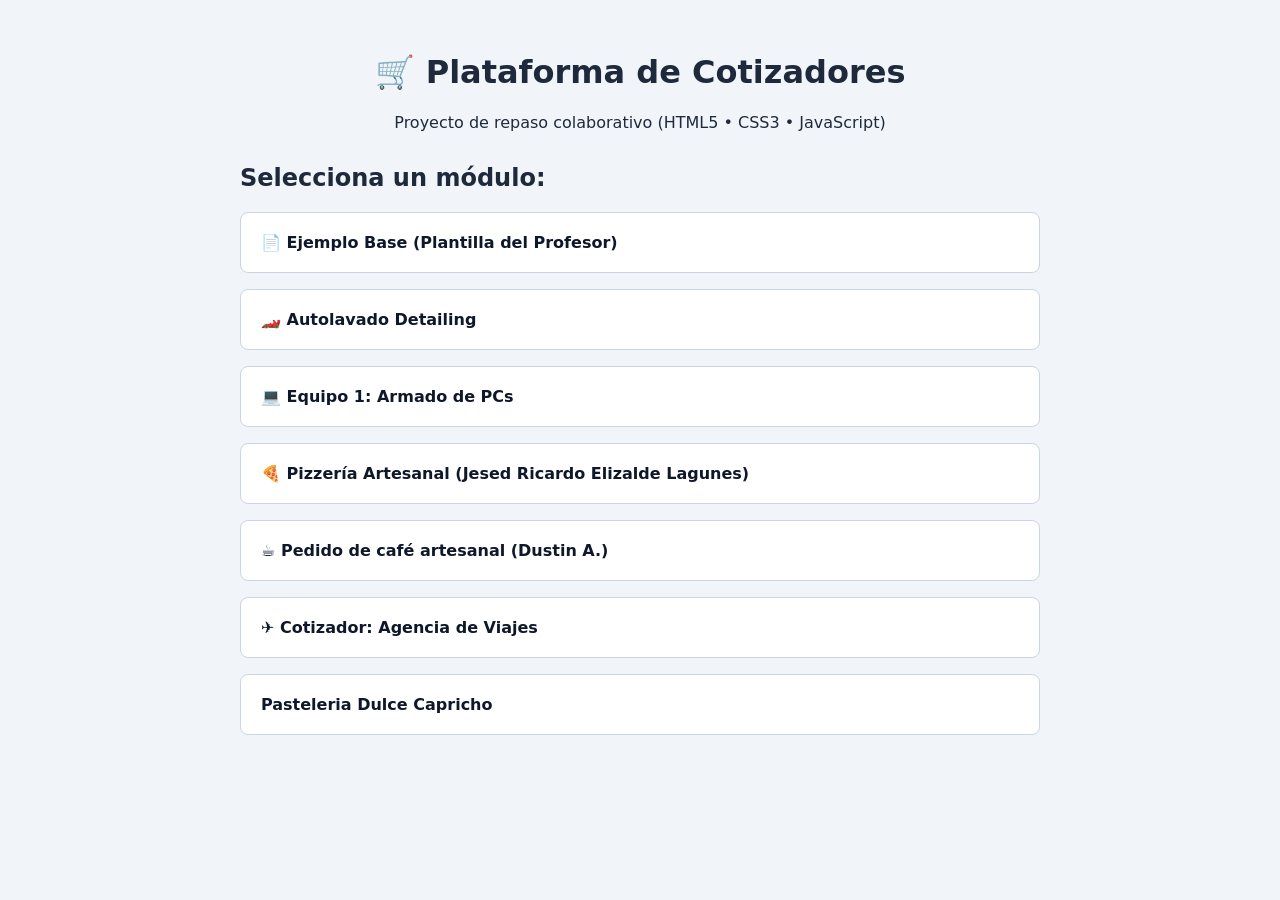
==== index.html @ d03bab9b "🏎️" ====
<!DOCTYPE html>
<html lang="es">
<head>
  <meta charset="UTF-8">
  <meta name="viewport" content="width=device-width, initial-scale=1.0">
  <title>Cotizadores Colaborativos - Repaso Final</title>
  <style>
    body {
      font-family: system-ui, -apple-system, sans-serif;
      background-color: #f1f5f9;
      color: #1e293b;
      max-width: 800px;
      margin: 0 auto;
      padding: 2rem 1rem;
    }
    header {
      text-align: center;
      margin-bottom: 2rem;
    }
    .menu-equipos {
      list-style: none;
      padding: 0;
      display: flex;
      flex-direction: column;
      gap: 1rem;
    }
    .menu-equipos a {
      display: block;
      background: white;
      padding: 1.25rem;
      border-radius: 8px;
      text-decoration: none;
      color: #0f172a;
      font-weight: 600;
      border: 1px solid #cbd5e1;
      transition: transform 0.2s, border-color 0.2s;
    }
    .menu-equipos a:hover {
      transform: translateX(6px);
      border-color: #2563eb;
      color: #2563eb;
    }
  </style>
</head>
<body>

  <header>
    <h1>🛒 Plataforma de Cotizadores</h1>
    <p>Proyecto de repaso colaborativo (HTML5 • CSS3 • JavaScript)</p>
  </header>

  <main>
    <h2>Selecciona un módulo:</h2>
    
    <!-- =================================================================
         INSTRUCCIONES PARA LOS EQUIPOS (SESIÓN 2):
         Agrega un <li> con el enlace a tu archivo dentro de esta lista.
         Ejemplo: <li><a href="equipo1-pizza.html">🍕 Equipo 1: Pizzería</a></li>
    ================================================================== -->
    <ul class="menu-equipos">
      <li><a href="plantilla.html">📄 Ejemplo Base (Plantilla del Profesor)</a></li>
      <!-- ⬇️ AGREGUEN SUS ENLACES DEBAJO DE ESTA LÍNEA ⬇️ -->
      <li><a href="nahum-autolavado.html">🏎️ Autolavado Detailing</a></li>
      <li><a href="armadopcs-fernando.html">💻 Equipo 1: Armado de PCs</a></li>
      <li>
        <a href="jesed-elizalde-pizzeria.html">
          🍕 Pizzería Artesanal (Jesed Ricardo Elizalde Lagunes)
        </a>
      </li>
      <li>
        <a href="Dustin-Cafeteria.html">
          ☕ Pedido de café artesanal (Dustin A.)
        </a>
      </li>

      <li><a href="gilberto-romero-agencia-viajes.html">✈️ Cotizador: Agencia de Viajes</a></li>

       <li><a href="italy-pasteleria.html">Pasteleria Dulce Capricho </a></li>
      <!-- ⬆️ AGREGUEN SUS ENLACES ARRIBA DE ESTA LÍNEA ⬆️ -->
    </ul>
  </main>

</body>
</html>
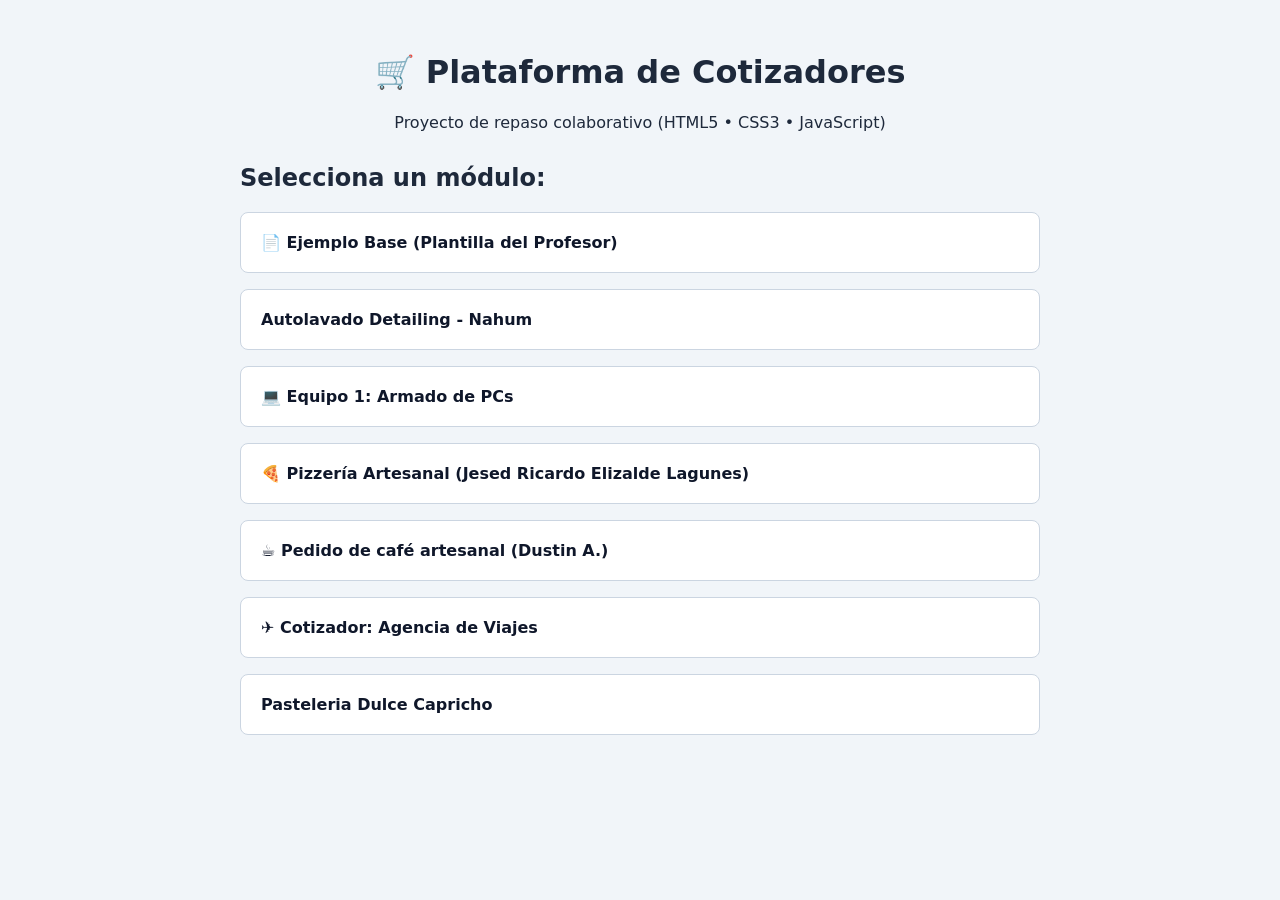
==== commit a939cbe7: "cambio de nombre" ====
--- a/index.html
+++ b/index.html
@@ -61,7 +61,7 @@
     <ul class="menu-equipos">
       <li><a href="plantilla.html">📄 Ejemplo Base (Plantilla del Profesor)</a></li>
       <!-- ⬇️ AGREGUEN SUS ENLACES DEBAJO DE ESTA LÍNEA ⬇️ -->
-      <li><a href="nahum-autolavado.html">🏎️ Autolavado Detailing</a></li>
+      <li><a href="nahum-autolavado.html">Autolavado Detailing - Nahum</a></li>
       <li><a href="armadopcs-fernando.html">💻 Equipo 1: Armado de PCs</a></li>
       <li>
         <a href="jesed-elizalde-pizzeria.html">
@@ -74,7 +74,7 @@
         </a>
       </li>
 
-      <li><a href="gilberto-romero-agencia-viajes.html">✈️ Cotizador: Agencia de Viajes</a></li>
+      <li><a href="gilberto-agencia.html">✈️ Cotizador: Agencia de Viajes</a></li>
 
        <li><a href="italy-pasteleria.html">Pasteleria Dulce Capricho </a></li>
       <!-- ⬆️ AGREGUEN SUS ENLACES ARRIBA DE ESTA LÍNEA ⬆️ -->
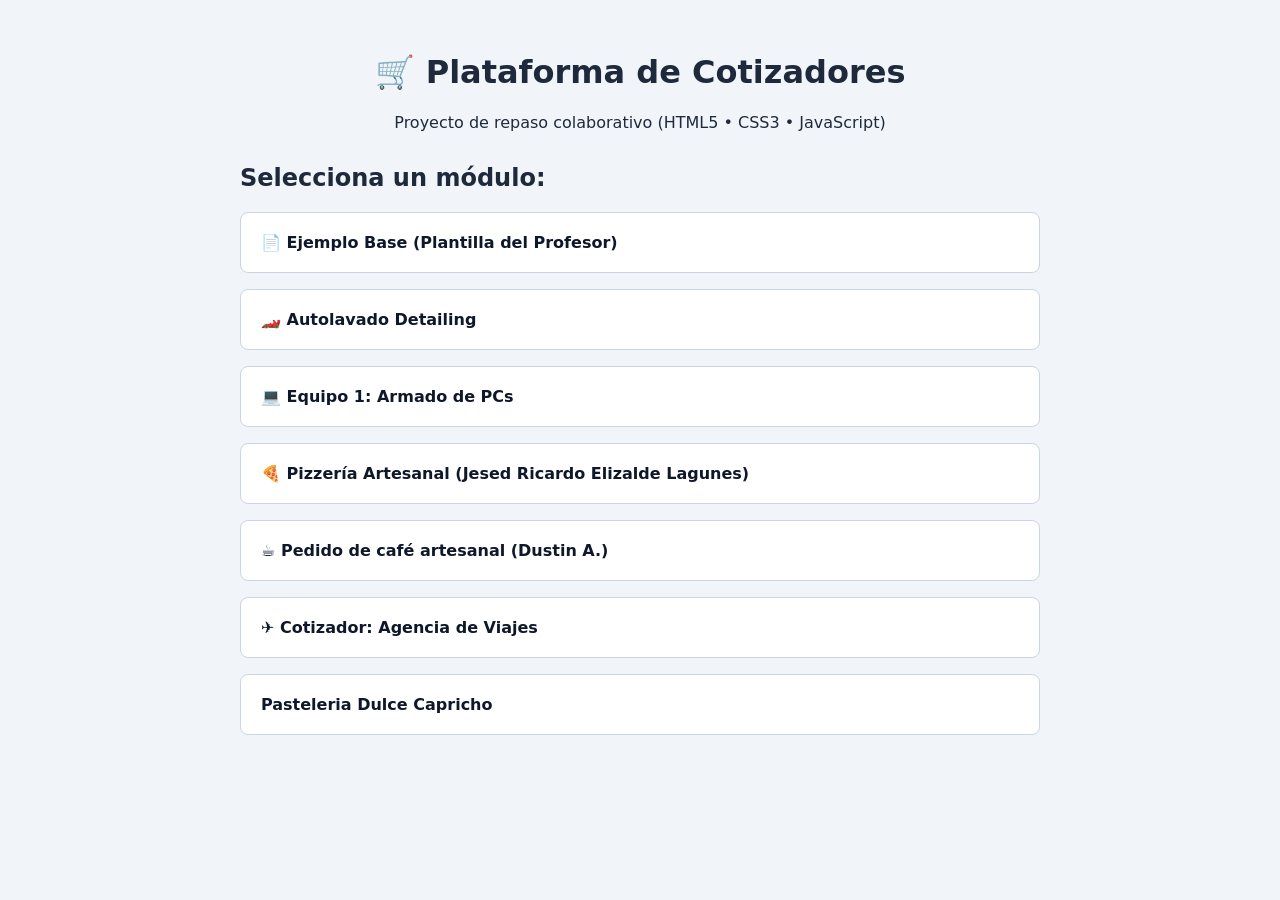
==== commit 4334b2ec: "Merge branch 'IDAI-SD2026:main' into main" ====
--- a/index.html
+++ b/index.html
@@ -61,7 +61,7 @@
     <ul class="menu-equipos">
       <li><a href="plantilla.html">📄 Ejemplo Base (Plantilla del Profesor)</a></li>
       <!-- ⬇️ AGREGUEN SUS ENLACES DEBAJO DE ESTA LÍNEA ⬇️ -->
-      <li><a href="nahum-autolavado.html">Autolavado Detailing - Nahum</a></li>
+      <li><a href="nahum-autolavado.html">🏎️ Autolavado Detailing</a></li>
       <li><a href="armadopcs-fernando.html">💻 Equipo 1: Armado de PCs</a></li>
       <li>
         <a href="jesed-elizalde-pizzeria.html">
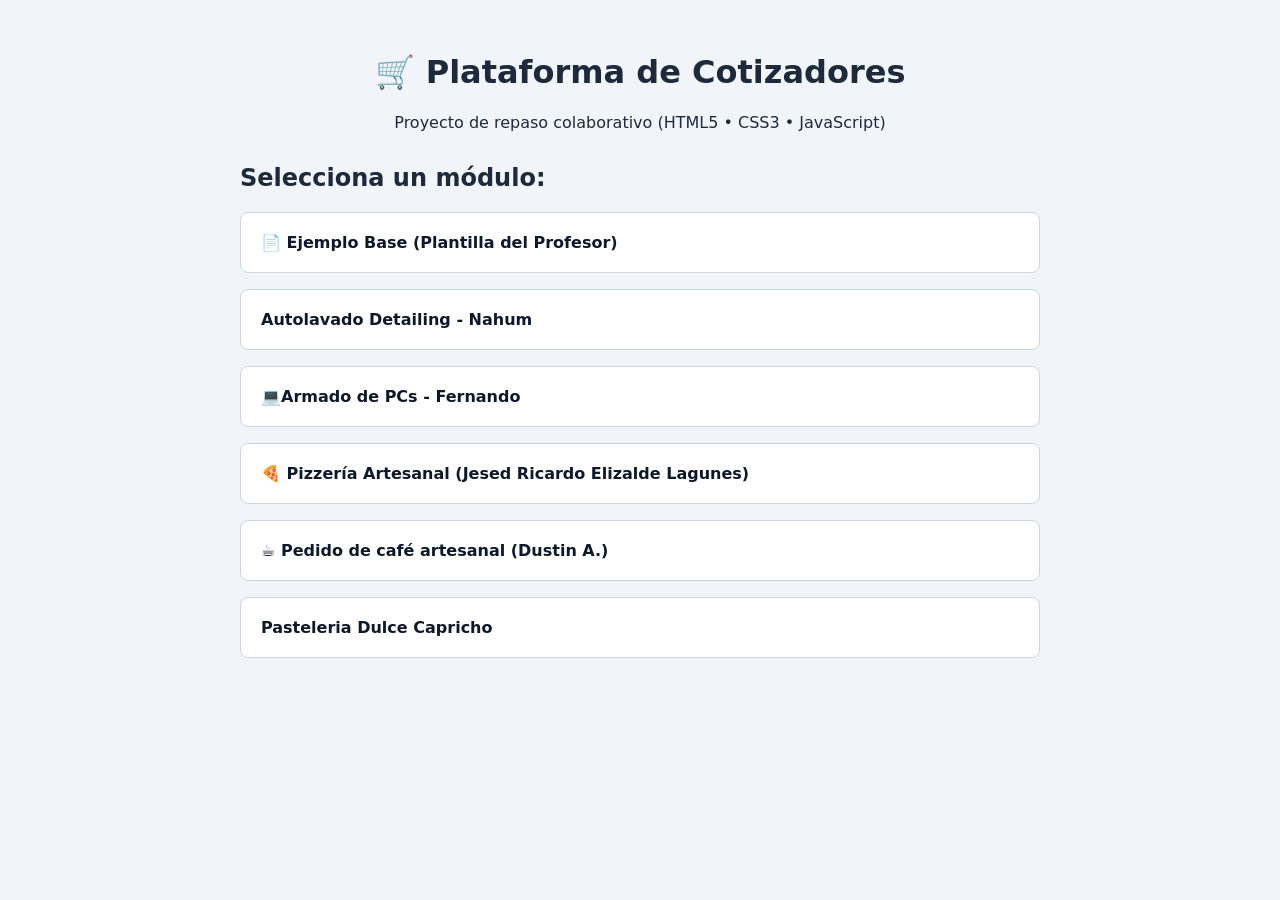
==== commit 67ebfec1: "armado pcs js" ====
--- a/index.html
+++ b/index.html
@@ -1,4 +1,3 @@
-
 <!DOCTYPE html>
 <html lang="es">
 <head>
@@ -61,8 +60,8 @@
     <ul class="menu-equipos">
       <li><a href="plantilla.html">📄 Ejemplo Base (Plantilla del Profesor)</a></li>
       <!-- ⬇️ AGREGUEN SUS ENLACES DEBAJO DE ESTA LÍNEA ⬇️ -->
-      <li><a href="nahum-autolavado.html">🏎️ Autolavado Detailing</a></li>
-      <li><a href="armadopcs-fernando.html">💻 Equipo 1: Armado de PCs</a></li>
+      <li><a href="nahum-autolavado.html">Autolavado Detailing - Nahum</a></li>
+      <li><a href="armadopcs-fernando.html">💻Armado de PCs - Fernando</a></li>
       <li>
         <a href="jesed-elizalde-pizzeria.html">
           🍕 Pizzería Artesanal (Jesed Ricardo Elizalde Lagunes)
@@ -74,8 +73,6 @@
         </a>
       </li>
 
-      <li><a href="gilberto-agencia.html">✈️ Cotizador: Agencia de Viajes</a></li>
-
        <li><a href="italy-pasteleria.html">Pasteleria Dulce Capricho </a></li>
       <!-- ⬆️ AGREGUEN SUS ENLACES ARRIBA DE ESTA LÍNEA ⬆️ -->
     </ul>
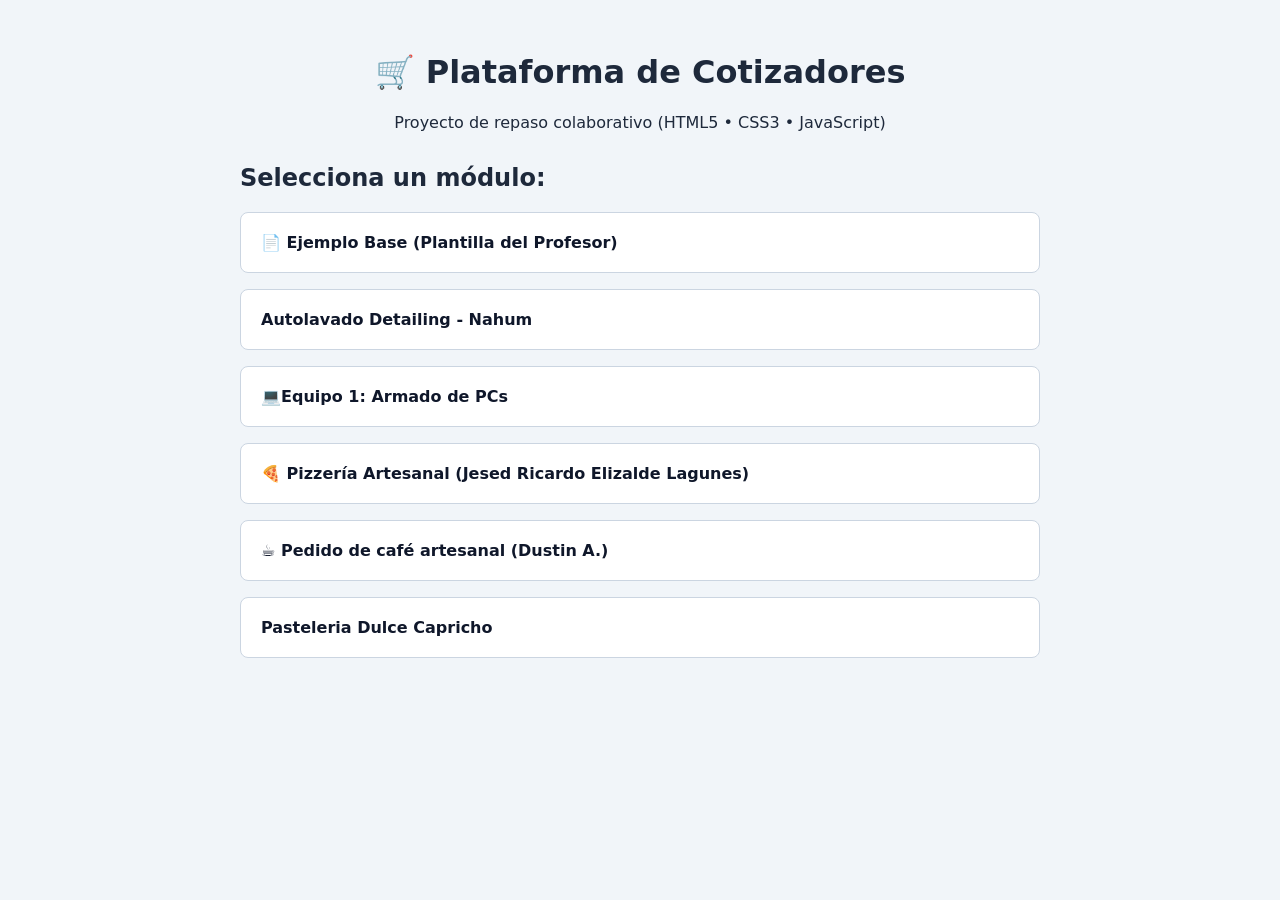
==== commit a5a95ba3: "Update index.html" ====
--- a/index.html
+++ b/index.html
@@ -61,7 +61,7 @@
       <li><a href="plantilla.html">📄 Ejemplo Base (Plantilla del Profesor)</a></li>
       <!-- ⬇️ AGREGUEN SUS ENLACES DEBAJO DE ESTA LÍNEA ⬇️ -->
       <li><a href="nahum-autolavado.html">Autolavado Detailing - Nahum</a></li>
-      <li><a href="armadopcs-fernando.html">💻Armado de PCs - Fernando</a></li>
+      <li><a href="armadopcs-fernando.html">💻Equipo 1: Armado de PCs</a></li>
       <li>
         <a href="jesed-elizalde-pizzeria.html">
           🍕 Pizzería Artesanal (Jesed Ricardo Elizalde Lagunes)
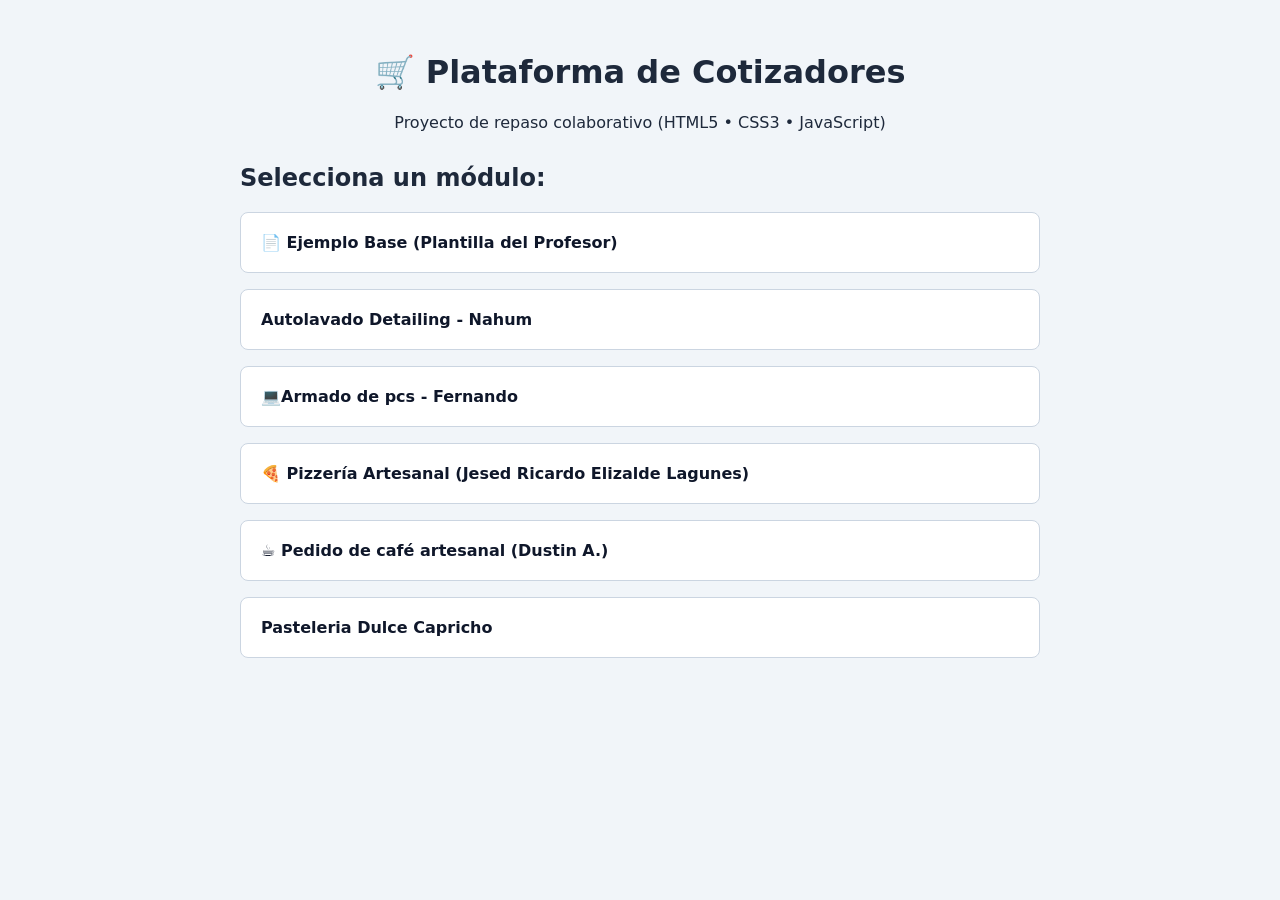
==== commit 3179ad46: "Update index.html" ====
--- a/index.html
+++ b/index.html
@@ -61,7 +61,7 @@
       <li><a href="plantilla.html">📄 Ejemplo Base (Plantilla del Profesor)</a></li>
       <!-- ⬇️ AGREGUEN SUS ENLACES DEBAJO DE ESTA LÍNEA ⬇️ -->
       <li><a href="nahum-autolavado.html">Autolavado Detailing - Nahum</a></li>
-      <li><a href="armadopcs-fernando.html">💻Equipo 1: Armado de PCs</a></li>
+      <li><a href="armadopcs-fernando.html">💻Armado de pcs - Fernando</a></li>
       <li>
         <a href="jesed-elizalde-pizzeria.html">
           🍕 Pizzería Artesanal (Jesed Ricardo Elizalde Lagunes)
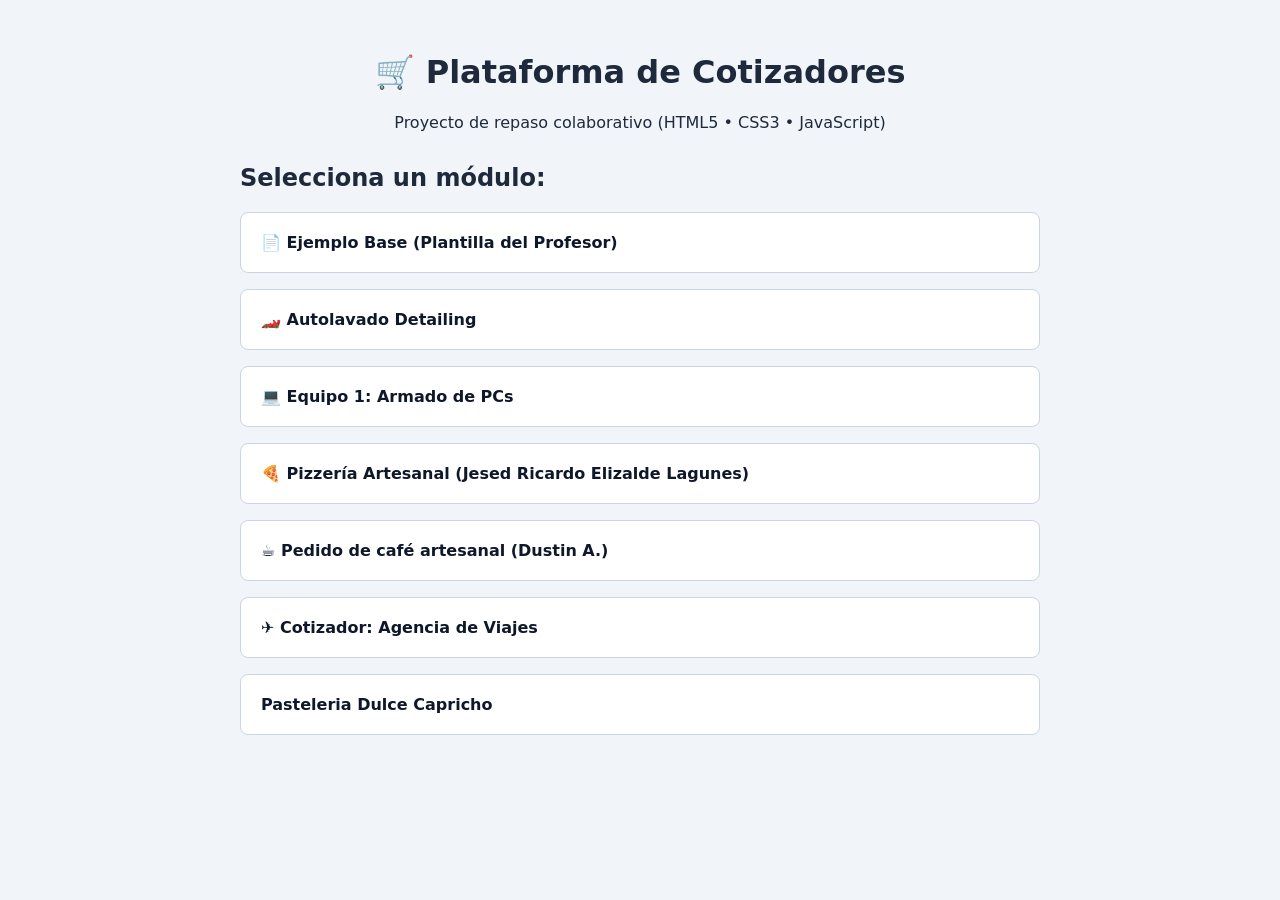
==== commit 85be41f9: "Merge pull request #15 from al46057-creator/main se corrige el cambio de la pagina" ====
--- a/index.html
+++ b/index.html
@@ -1,3 +1,4 @@
+
 <!DOCTYPE html>
 <html lang="es">
 <head>
@@ -60,8 +61,8 @@
     <ul class="menu-equipos">
       <li><a href="plantilla.html">📄 Ejemplo Base (Plantilla del Profesor)</a></li>
       <!-- ⬇️ AGREGUEN SUS ENLACES DEBAJO DE ESTA LÍNEA ⬇️ -->
-      <li><a href="nahum-autolavado.html">Autolavado Detailing - Nahum</a></li>
-      <li><a href="armadopcs-fernando.html">💻Armado de pcs - Fernando</a></li>
+      <li><a href="nahum-autolavado.html">🏎️ Autolavado Detailing</a></li>
+      <li><a href="armadopcs-fernando.html">💻 Equipo 1: Armado de PCs</a></li>
       <li>
         <a href="jesed-elizalde-pizzeria.html">
           🍕 Pizzería Artesanal (Jesed Ricardo Elizalde Lagunes)
@@ -73,6 +74,8 @@
         </a>
       </li>
 
+      <li><a href="gilberto-agencia.html">✈️ Cotizador: Agencia de Viajes</a></li>
+
        <li><a href="italy-pasteleria.html">Pasteleria Dulce Capricho </a></li>
       <!-- ⬆️ AGREGUEN SUS ENLACES ARRIBA DE ESTA LÍNEA ⬆️ -->
     </ul>
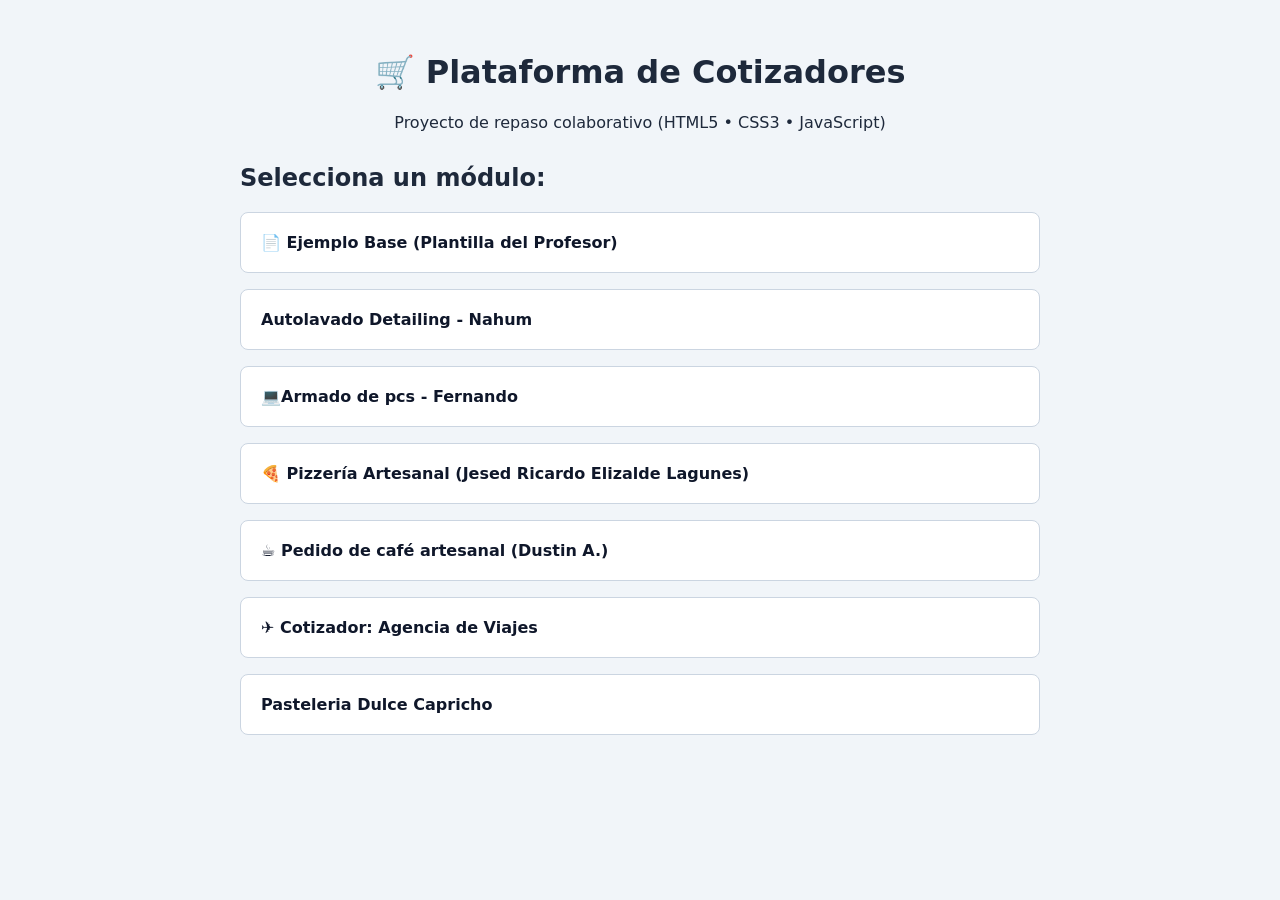
==== commit 4a16d131: "Merge branch 'main' into js-fernando" ====
--- a/index.html
+++ b/index.html
@@ -61,8 +61,8 @@
     <ul class="menu-equipos">
       <li><a href="plantilla.html">📄 Ejemplo Base (Plantilla del Profesor)</a></li>
       <!-- ⬇️ AGREGUEN SUS ENLACES DEBAJO DE ESTA LÍNEA ⬇️ -->
-      <li><a href="nahum-autolavado.html">🏎️ Autolavado Detailing</a></li>
-      <li><a href="armadopcs-fernando.html">💻 Equipo 1: Armado de PCs</a></li>
+      <li><a href="nahum-autolavado.html">Autolavado Detailing - Nahum</a></li>
+      <li><a href="armadopcs-fernando.html">💻Armado de pcs - Fernando</a></li>
       <li>
         <a href="jesed-elizalde-pizzeria.html">
           🍕 Pizzería Artesanal (Jesed Ricardo Elizalde Lagunes)
